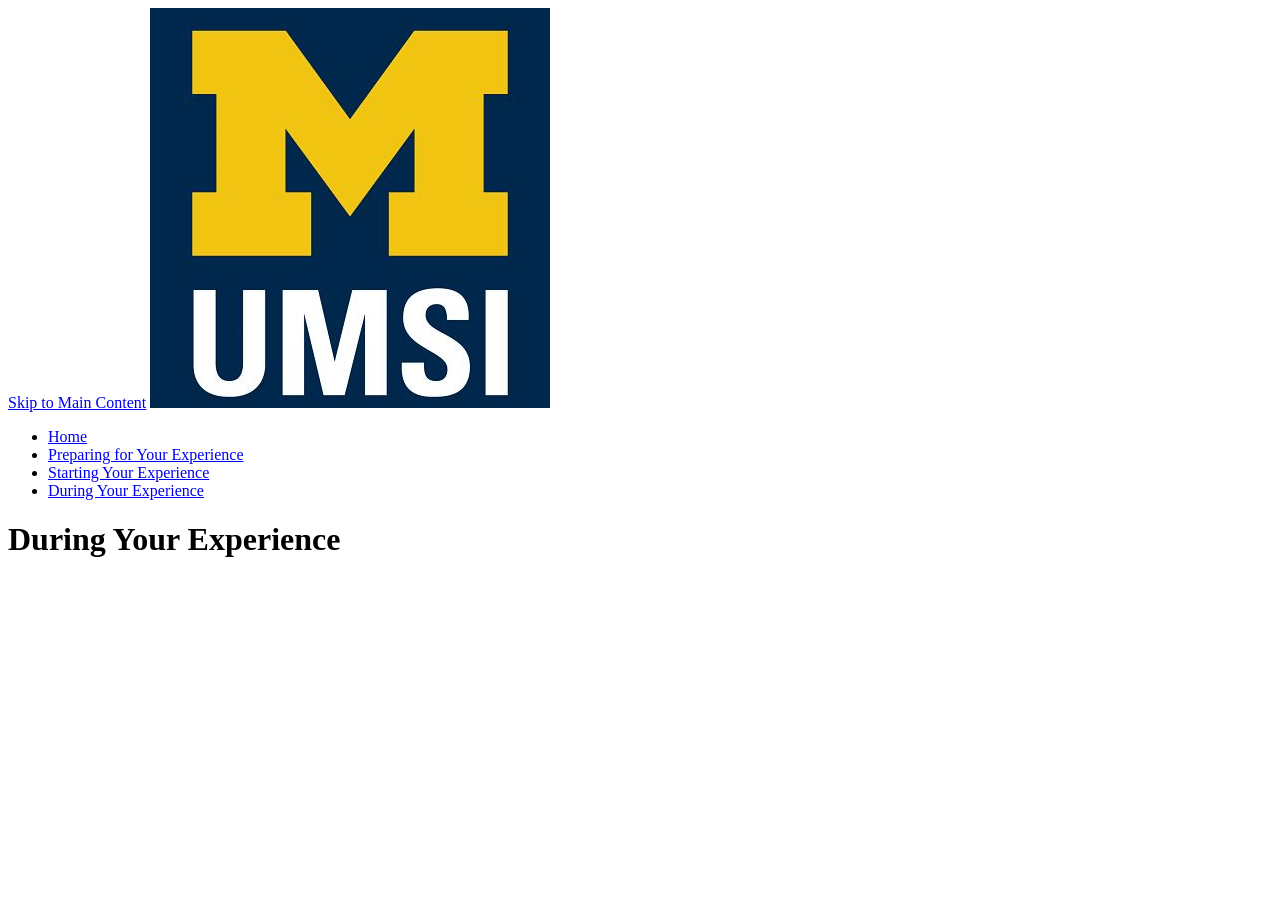
==== during.html @ 2f102a7e "added starting and during pages" ====
<!DOCTYPE html>
<html lang="en">
<head>
    <meta charset="UTF-8">
    <meta name="viewport" content="width=device-width, initial-scale=1.0">
    <title>During Your Experience</title>
</head>
<body>

    <header>

  <a href = "#main">Skip to Main Content</a>
        <img src="images/UMSI_signature_vertical_informal_solidblue.jpg" alt="UMSI Logo">
        <nav>
            <ul>
                <li><a href = "index.html">Home</a></li>
                <li><a href = "prep.html">Preparing for Your Experience</a></li>
                <li><a href = "starting.html">Starting Your Experience</a></li>
                <li><a href = "during.html">During Your Experience</a></li>
            </ul>
        </nav>
    <h1>During Your Experience</h1>
  </header>
<main id="main">
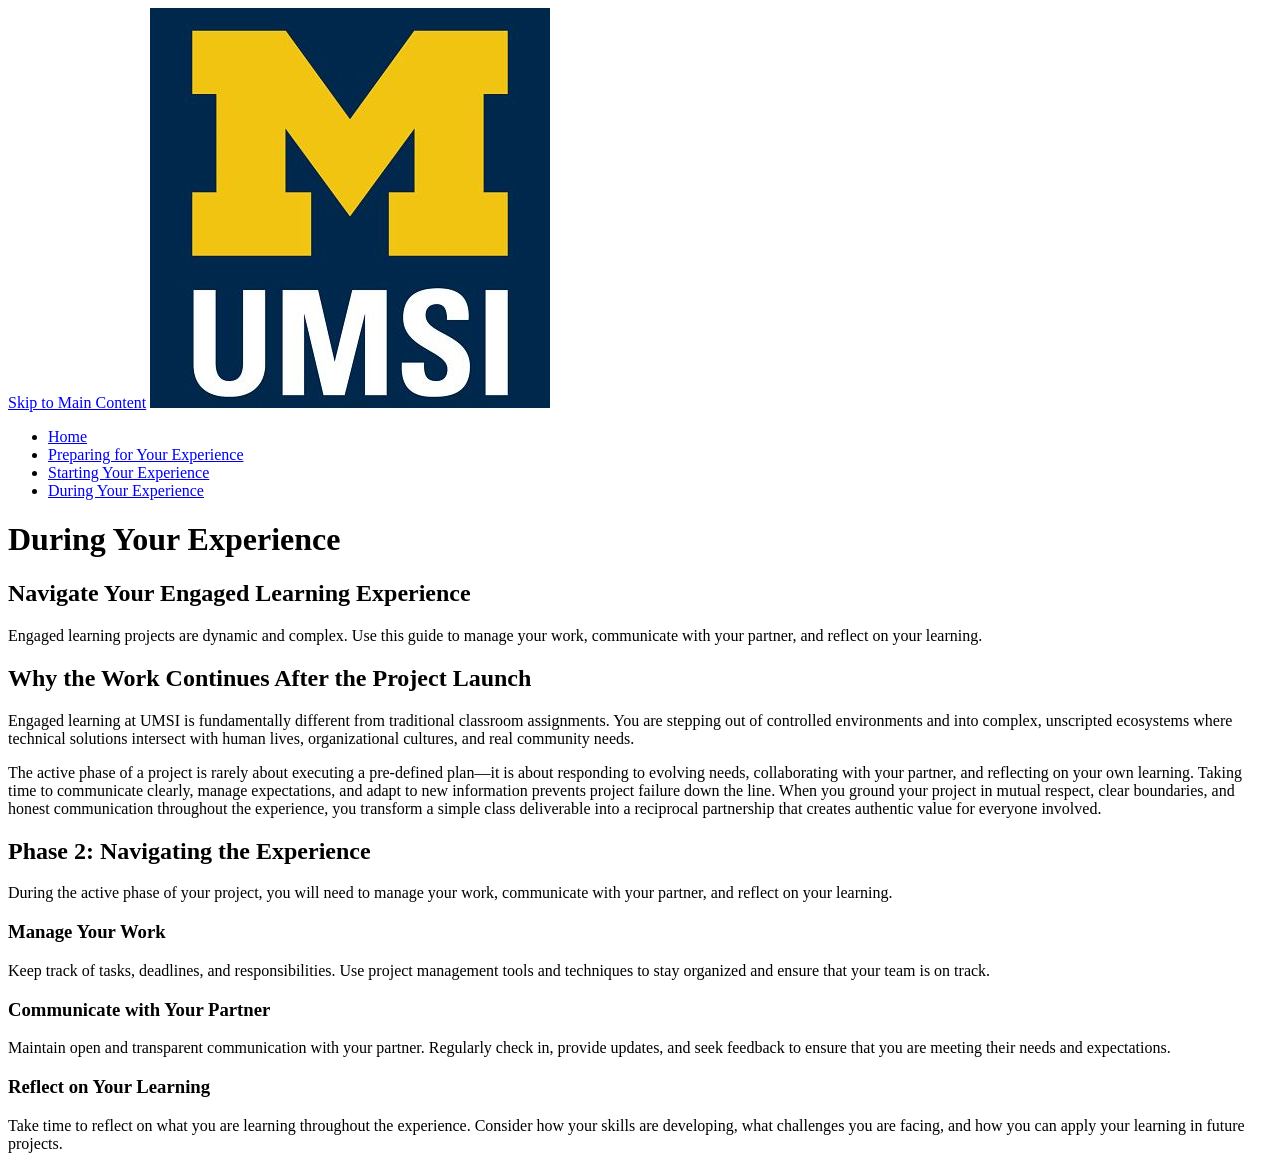
==== commit 21e02bfc: "content" ====
--- a/during.html
+++ b/during.html
@@ -21,4 +21,34 @@
         </nav>
     <h1>During Your Experience</h1>
   </header>
-<main id="main">+<main id="main">
+
+<section>
+  <h2>Navigate Your Engaged Learning Experience</h2>
+  <p>Engaged learning projects are dynamic and complex. Use this guide to manage your work, communicate with your partner, and reflect on your learning.</p>
+</section>
+
+<section>
+  <h2>Why the Work Continues After the Project Launch</h2>
+  <p>Engaged learning at UMSI is fundamentally different from traditional classroom assignments. You are stepping out of controlled environments and into complex, unscripted ecosystems where technical solutions intersect with human lives, organizational cultures, and real community needs.</p>
+  <p>The active phase of a project is rarely about executing a pre-defined plan—it is about responding to evolving needs, collaborating with your partner, and reflecting on your own learning. Taking time to communicate clearly, manage expectations, and adapt to new information prevents project failure down the line. When you ground your project in mutual respect, clear boundaries, and honest communication throughout the experience, you transform a simple class deliverable into a reciprocal partnership that creates authentic value for everyone involved.</p>
+</section>
+
+<section>
+    <h2>Phase 2: Navigating the Experience</h2>
+    <p>During the active phase of your project, you will need to manage your work, communicate with your partner, and reflect on your learning.</p>
+    <article>
+        <h3>Manage Your Work</h3>
+        <p>Keep track of tasks, deadlines, and responsibilities. Use project management tools and techniques to stay organized and ensure that your team is on track.</p>
+    </article>
+    
+    <article>
+        <h3>Communicate with Your Partner</h3>
+        <p>Maintain open and transparent communication with your partner. Regularly check in, provide updates, and seek feedback to ensure that you are meeting their needs and expectations.</p>
+    </article>
+    
+    <article>
+        <h3>Reflect on Your Learning</h3>
+        <p>Take time to reflect on what you are learning throughout the experience. Consider how your skills are developing, what challenges you are facing, and how you can apply your learning in future projects.</p>
+    </article>
+</section>
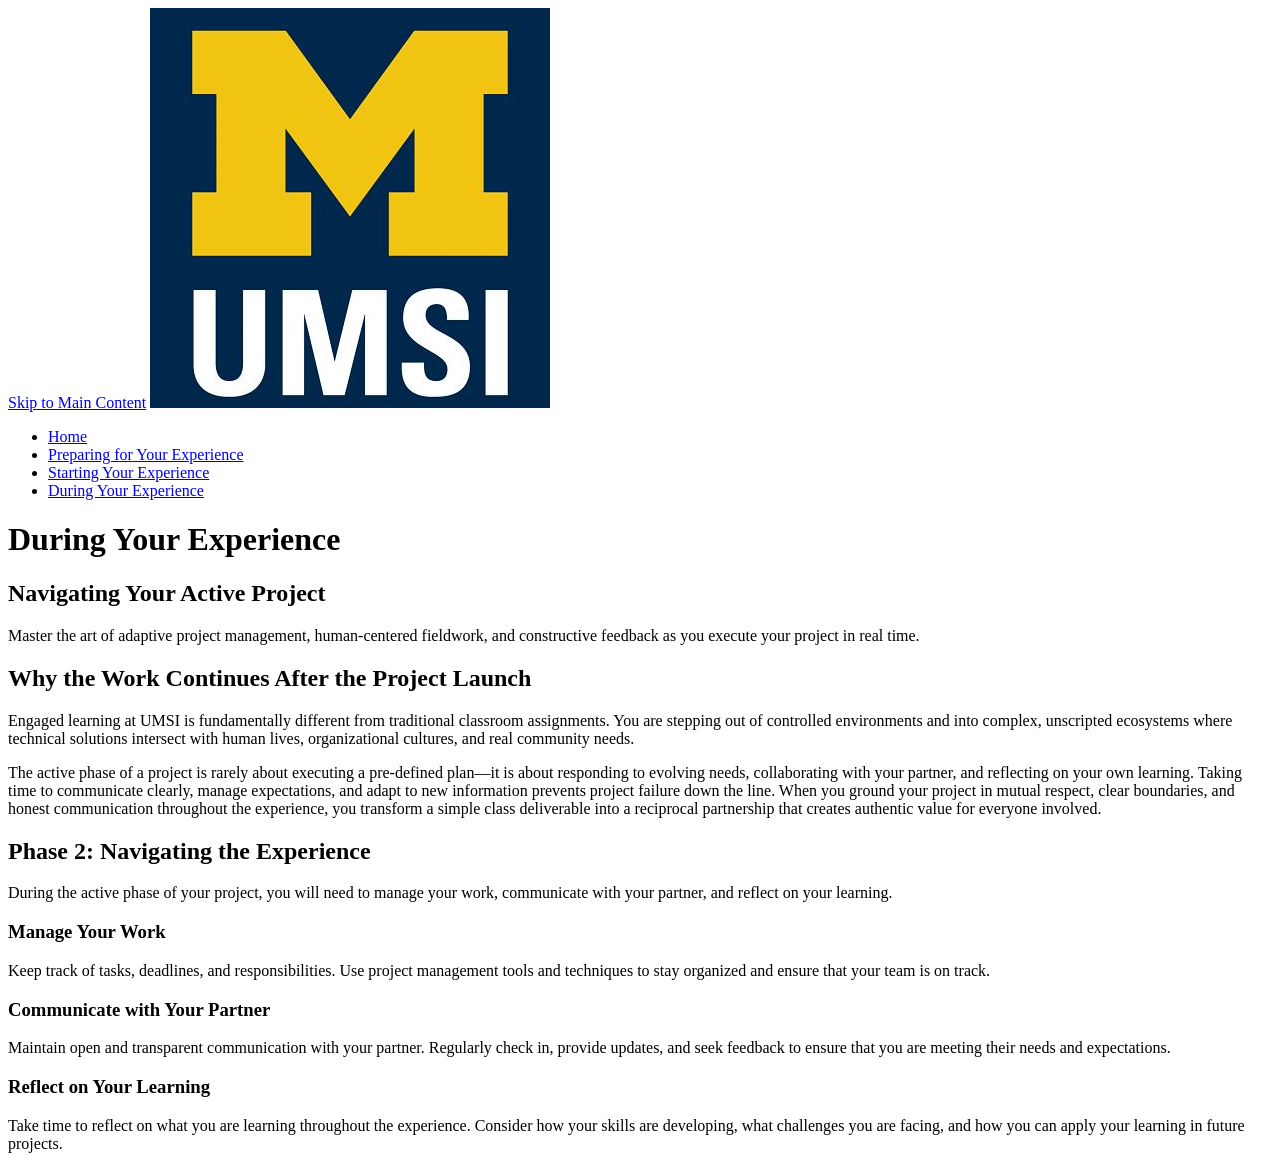
==== commit ef1424e2: "updating content to match doc" ====
--- a/during.html
+++ b/during.html
@@ -24,9 +24,8 @@
 <main id="main">
 
 <section>
-  <h2>Navigate Your Engaged Learning Experience</h2>
-  <p>Engaged learning projects are dynamic and complex. Use this guide to manage your work, communicate with your partner, and reflect on your learning.</p>
-</section>
+  <h2>Navigating Your Active Project</h2>
+Master the art of adaptive project management, human-centered fieldwork, and constructive feedback as you execute your project in real time.</section>
 
 <section>
   <h2>Why the Work Continues After the Project Launch</h2>
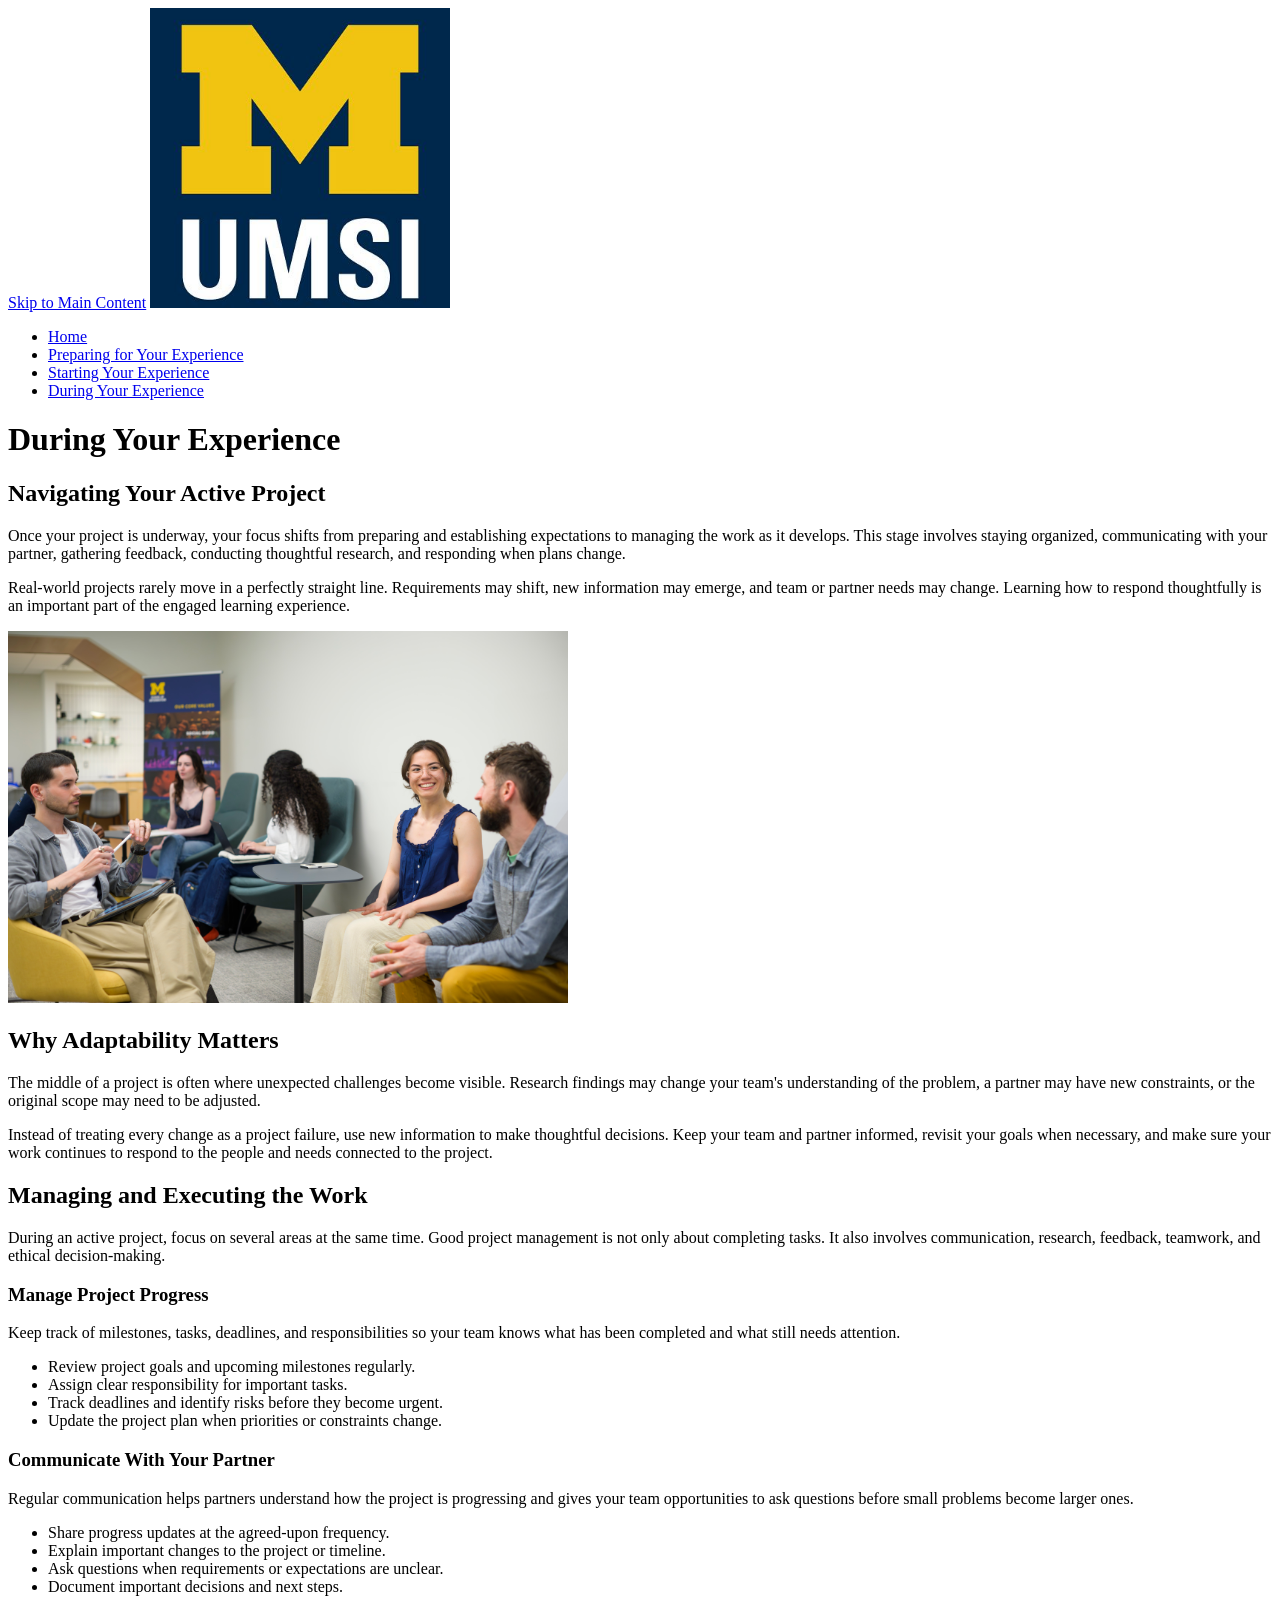
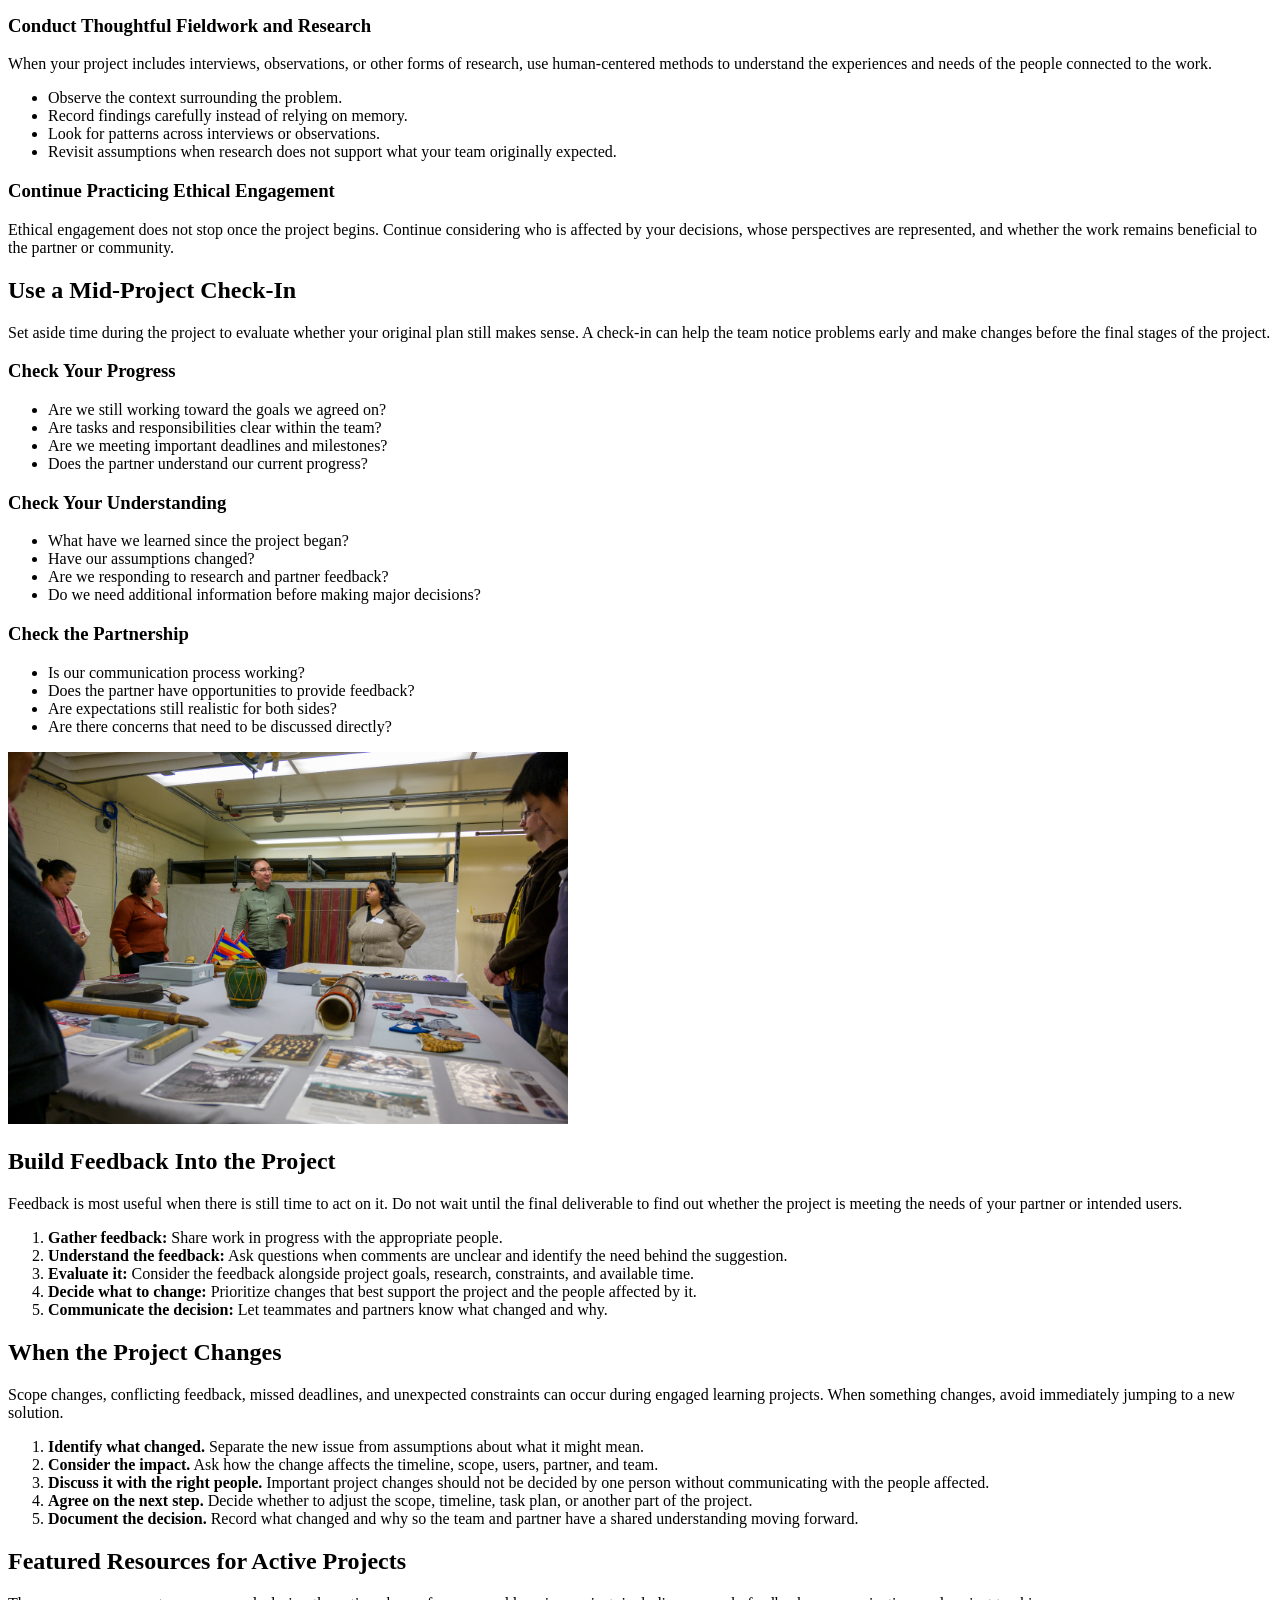
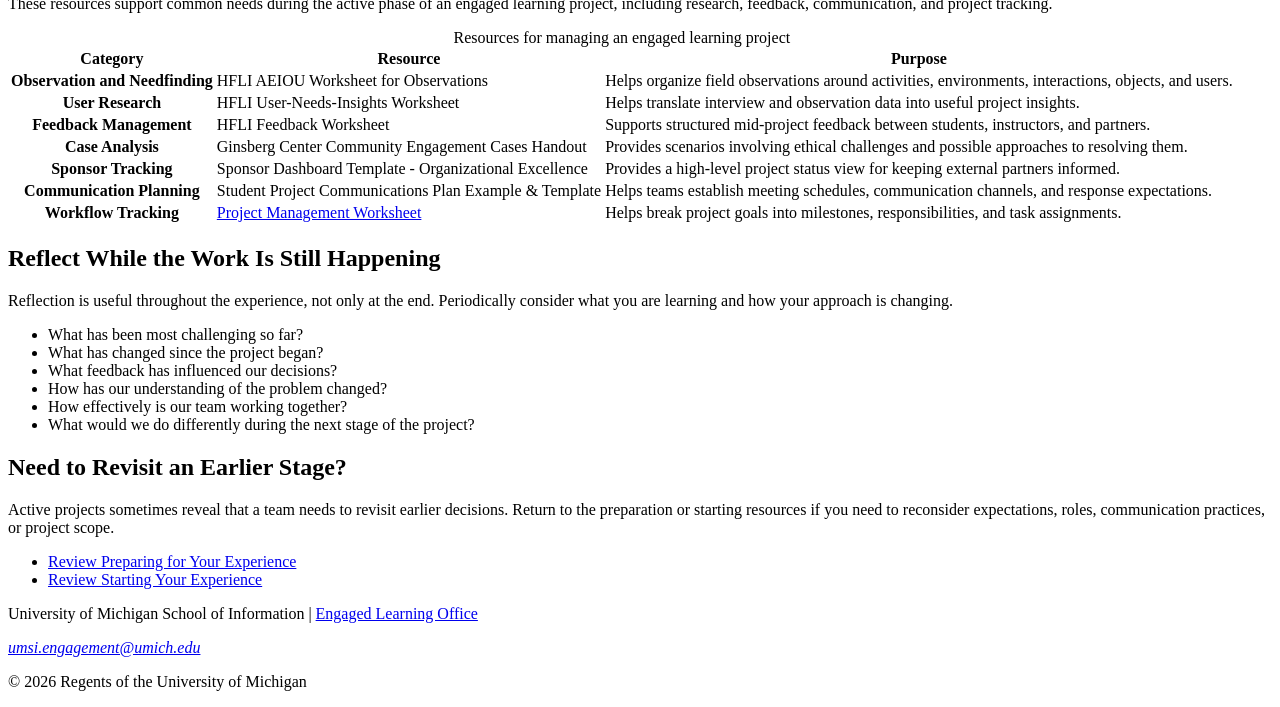
==== commit 3934c9e2: "updated all 4 pages" ====
--- a/during.html
+++ b/during.html
@@ -1,53 +1,479 @@
 <!DOCTYPE html>
 <html lang="en">
+
 <head>
     <meta charset="UTF-8">
     <meta name="viewport" content="width=device-width, initial-scale=1.0">
-    <title>During Your Experience</title>
+    <title>During Your Experience | UMSI</title>
 </head>
+
 <body>
 
     <header>
-
-  <a href = "#main">Skip to Main Content</a>
-        <img src="images/UMSI_signature_vertical_informal_solidblue.jpg" alt="UMSI Logo">
-        <nav>
-            <ul>
-                <li><a href = "index.html">Home</a></li>
-                <li><a href = "prep.html">Preparing for Your Experience</a></li>
-                <li><a href = "starting.html">Starting Your Experience</a></li>
-                <li><a href = "during.html">During Your Experience</a></li>
+        <a href="#main">Skip to Main Content</a>
+
+        <img
+            src="images/UMSI_signature_vertical_informal_solidblue.jpg"
+            width="300"
+            alt="University of Michigan School of Information">
+
+        <nav aria-label="Main navigation">
+            <ul>
+                <li>
+                    <a href="index.html">Home</a>
+                </li>
+                <li>
+                    <a href="prep.html">Preparing for Your Experience</a>
+                </li>
+                <li>
+                    <a href="starting.html">Starting Your Experience</a>
+                </li>
+                <li>
+                    <a href="during.html" aria-current="page">During Your Experience</a>
+                </li>
             </ul>
         </nav>
-    <h1>During Your Experience</h1>
-  </header>
-<main id="main">
-
-<section>
-  <h2>Navigating Your Active Project</h2>
-Master the art of adaptive project management, human-centered fieldwork, and constructive feedback as you execute your project in real time.</section>
-
-<section>
-  <h2>Why the Work Continues After the Project Launch</h2>
-  <p>Engaged learning at UMSI is fundamentally different from traditional classroom assignments. You are stepping out of controlled environments and into complex, unscripted ecosystems where technical solutions intersect with human lives, organizational cultures, and real community needs.</p>
-  <p>The active phase of a project is rarely about executing a pre-defined plan—it is about responding to evolving needs, collaborating with your partner, and reflecting on your own learning. Taking time to communicate clearly, manage expectations, and adapt to new information prevents project failure down the line. When you ground your project in mutual respect, clear boundaries, and honest communication throughout the experience, you transform a simple class deliverable into a reciprocal partnership that creates authentic value for everyone involved.</p>
-</section>
-
-<section>
-    <h2>Phase 2: Navigating the Experience</h2>
-    <p>During the active phase of your project, you will need to manage your work, communicate with your partner, and reflect on your learning.</p>
-    <article>
-        <h3>Manage Your Work</h3>
-        <p>Keep track of tasks, deadlines, and responsibilities. Use project management tools and techniques to stay organized and ensure that your team is on track.</p>
-    </article>
-    
-    <article>
-        <h3>Communicate with Your Partner</h3>
-        <p>Maintain open and transparent communication with your partner. Regularly check in, provide updates, and seek feedback to ensure that you are meeting their needs and expectations.</p>
-    </article>
-    
-    <article>
-        <h3>Reflect on Your Learning</h3>
-        <p>Take time to reflect on what you are learning throughout the experience. Consider how your skills are developing, what challenges you are facing, and how you can apply your learning in future projects.</p>
-    </article>
-</section>+
+        <h1>During Your Experience</h1>
+    </header>
+
+
+    <main id="main">
+
+        <!-- INTRODUCTION -->
+        <section>
+            <h2>Navigating Your Active Project</h2>
+
+            <p>
+                Once your project is underway, your focus shifts from
+                preparing and establishing expectations to managing the work
+                as it develops. This stage involves staying organized,
+                communicating with your partner, gathering feedback,
+                conducting thoughtful research, and responding when plans
+                change.
+            </p>
+
+            <p>
+                Real-world projects rarely move in a perfectly straight line.
+                Requirements may shift, new information may emerge, and team
+                or partner needs may change. Learning how to respond
+                thoughtfully is an important part of the engaged learning
+                experience.
+            </p>
+
+            <img
+               src="images/UMSI_ViewbookMSI2026_24.jpg"
+               width="560"
+               alt="Master's students sit, talk, and work on computers in common areas of the Leinweber Building.">
+        </section>
+
+
+        <!-- WHY THIS STAGE MATTERS -->
+        <section>
+            <h2>Why Adaptability Matters</h2>
+
+            <p>
+                The middle of a project is often where unexpected challenges
+                become visible. Research findings may change your team's
+                understanding of the problem, a partner may have new
+                constraints, or the original scope may need to be adjusted.
+            </p>
+
+            <p>
+                Instead of treating every change as a project failure, use
+                new information to make thoughtful decisions. Keep your team
+                and partner informed, revisit your goals when necessary, and
+                make sure your work continues to respond to the people and
+                needs connected to the project.
+            </p>
+        </section>
+
+
+        <!-- MAIN PRIORITIES -->
+        <section>
+            <h2>Managing and Executing the Work</h2>
+
+            <p>
+                During an active project, focus on several areas at the same
+                time. Good project management is not only about completing
+                tasks. It also involves communication, research, feedback,
+                teamwork, and ethical decision-making.
+            </p>
+
+            <article>
+                <h3>Manage Project Progress</h3>
+
+                <p>
+                    Keep track of milestones, tasks, deadlines, and
+                    responsibilities so your team knows what has been
+                    completed and what still needs attention.
+                </p>
+
+                <ul>
+                    <li>Review project goals and upcoming milestones regularly.</li>
+                    <li>Assign clear responsibility for important tasks.</li>
+                    <li>Track deadlines and identify risks before they become urgent.</li>
+                    <li>Update the project plan when priorities or constraints change.</li>
+                </ul>
+            </article>
+
+
+            <article>
+                <h3>Communicate With Your Partner</h3>
+
+                <p>
+                    Regular communication helps partners understand how the
+                    project is progressing and gives your team opportunities
+                    to ask questions before small problems become larger ones.
+                </p>
+
+                <ul>
+                    <li>Share progress updates at the agreed-upon frequency.</li>
+                    <li>Explain important changes to the project or timeline.</li>
+                    <li>Ask questions when requirements or expectations are unclear.</li>
+                    <li>Document important decisions and next steps.</li>
+                </ul>
+            </article>
+
+
+            <article>
+                <h3>Conduct Thoughtful Fieldwork and Research</h3>
+
+                <p>
+                    When your project includes interviews, observations, or
+                    other forms of research, use human-centered methods to
+                    understand the experiences and needs of the people
+                    connected to the work.
+                </p>
+
+                <ul>
+                    <li>Observe the context surrounding the problem.</li>
+                    <li>Record findings carefully instead of relying on memory.</li>
+                    <li>Look for patterns across interviews or observations.</li>
+                    <li>
+                        Revisit assumptions when research does not support
+                        what your team originally expected.
+                    </li>
+                </ul>
+            </article>
+
+
+            <article>
+                <h3>Continue Practicing Ethical Engagement</h3>
+
+                <p>
+                    Ethical engagement does not stop once the project begins.
+                    Continue considering who is affected by your decisions,
+                    whose perspectives are represented, and whether the work
+                    remains beneficial to the partner or community.
+                </p>
+            </article>
+        </section>
+
+
+        <!-- MID-PROJECT CHECK-IN -->
+        <section>
+            <h2>Use a Mid-Project Check-In</h2>
+
+            <p>
+                Set aside time during the project to evaluate whether your
+                original plan still makes sense. A check-in can help the team
+                notice problems early and make changes before the final stages
+                of the project.
+            </p>
+
+            <h3>Check Your Progress</h3>
+
+            <ul>
+                <li>Are we still working toward the goals we agreed on?</li>
+                <li>Are tasks and responsibilities clear within the team?</li>
+                <li>Are we meeting important deadlines and milestones?</li>
+                <li>Does the partner understand our current progress?</li>
+            </ul>
+
+
+            <h3>Check Your Understanding</h3>
+
+            <ul>
+                <li>What have we learned since the project began?</li>
+                <li>Have our assumptions changed?</li>
+                <li>Are we responding to research and partner feedback?</li>
+                <li>
+                    Do we need additional information before making major
+                    decisions?
+                </li>
+            </ul>
+
+
+            <h3>Check the Partnership</h3>
+
+            <ul>
+                <li>Is our communication process working?</li>
+                <li>Does the partner have opportunities to provide feedback?</li>
+                <li>Are expectations still realistic for both sides?</li>
+                <li>Are there concerns that need to be discussed directly?</li>
+            </ul>
+
+            <img
+                src="images/UMSI_ASB2026CIRCAPintig_37.jpg"
+                width="560"
+                alt="Students participate in Alternative Spring Break in Chicago.">
+        </section>
+
+
+        <!-- FEEDBACK -->
+        <section>
+            <h2>Build Feedback Into the Project</h2>
+
+            <p>
+                Feedback is most useful when there is still time to act on it.
+                Do not wait until the final deliverable to find out whether
+                the project is meeting the needs of your partner or intended
+                users.
+            </p>
+
+            <ol>
+                <li>
+                    <strong>Gather feedback:</strong>
+                    Share work in progress with the appropriate people.
+                </li>
+
+                <li>
+                    <strong>Understand the feedback:</strong>
+                    Ask questions when comments are unclear and identify the
+                    need behind the suggestion.
+                </li>
+
+                <li>
+                    <strong>Evaluate it:</strong>
+                    Consider the feedback alongside project goals, research,
+                    constraints, and available time.
+                </li>
+
+                <li>
+                    <strong>Decide what to change:</strong>
+                    Prioritize changes that best support the project and the
+                    people affected by it.
+                </li>
+
+                <li>
+                    <strong>Communicate the decision:</strong>
+                    Let teammates and partners know what changed and why.
+                </li>
+            </ol>
+        </section>
+
+
+        <!-- CHALLENGES -->
+        <section>
+            <h2>When the Project Changes</h2>
+
+            <p>
+                Scope changes, conflicting feedback, missed deadlines, and
+                unexpected constraints can occur during engaged learning
+                projects. When something changes, avoid immediately jumping
+                to a new solution.
+            </p>
+
+            <ol>
+                <li>
+                    <strong>Identify what changed.</strong>
+                    Separate the new issue from assumptions about what it
+                    might mean.
+                </li>
+
+                <li>
+                    <strong>Consider the impact.</strong>
+                    Ask how the change affects the timeline, scope, users,
+                    partner, and team.
+                </li>
+
+                <li>
+                    <strong>Discuss it with the right people.</strong>
+                    Important project changes should not be decided by one
+                    person without communicating with the people affected.
+                </li>
+
+                <li>
+                    <strong>Agree on the next step.</strong>
+                    Decide whether to adjust the scope, timeline, task plan,
+                    or another part of the project.
+                </li>
+
+                <li>
+                    <strong>Document the decision.</strong>
+                    Record what changed and why so the team and partner have
+                    a shared understanding moving forward.
+                </li>
+            </ol>
+        </section>
+
+
+        <!-- RESOURCES -->
+        <section>
+            <h2>Featured Resources for Active Projects</h2>
+
+            <p>
+                These resources support common needs during the active phase
+                of an engaged learning project, including research, feedback,
+                communication, and project tracking.
+            </p>
+
+            <table>
+                <caption>
+                    Resources for managing an engaged learning project
+                </caption>
+
+                <thead>
+                    <tr>
+                        <th scope="col">Category</th>
+                        <th scope="col">Resource</th>
+                        <th scope="col">Purpose</th>
+                    </tr>
+                </thead>
+
+                <tbody>
+                    <tr>
+                        <th scope="row">Observation and Needfinding</th>
+                        <td>HFLI AEIOU Worksheet for Observations</td>
+                        <td>
+                            Helps organize field observations around
+                            activities, environments, interactions, objects,
+                            and users.
+                        </td>
+                    </tr>
+
+                    <tr>
+                        <th scope="row">User Research</th>
+                        <td>HFLI User-Needs-Insights Worksheet</td>
+                        <td>
+                            Helps translate interview and observation data
+                            into useful project insights.
+                        </td>
+                    </tr>
+
+                    <tr>
+                        <th scope="row">Feedback Management</th>
+                        <td>HFLI Feedback Worksheet</td>
+                        <td>
+                            Supports structured mid-project feedback between
+                            students, instructors, and partners.
+                        </td>
+                    </tr>
+
+                    <tr>
+                        <th scope="row">Case Analysis</th>
+                        <td>Ginsberg Center Community Engagement Cases Handout</td>
+                        <td>
+                            Provides scenarios involving ethical challenges
+                            and possible approaches to resolving them.
+                        </td>
+                    </tr>
+
+                    <tr>
+                        <th scope="row">Sponsor Tracking</th>
+                        <td>Sponsor Dashboard Template - Organizational Excellence</td>
+                        <td>
+                            Provides a high-level project status view for
+                            keeping external partners informed.
+                        </td>
+                    </tr>
+
+                    <tr>
+                        <th scope="row">Communication Planning</th>
+                        <td>Student Project Communications Plan Example &amp; Template</td>
+                        <td>
+                            Helps teams establish meeting schedules,
+                            communication channels, and response expectations.
+                        </td>
+                    </tr>
+
+                    <tr>
+                        <th scope="row">Workflow Tracking</th>
+                        <td>
+                            <a href="https://docs.google.com/document/d/1twc-7TYWmb_PNrOBiDI1NuJqJAuhluTICr22GRd_NLc/edit?usp=drive_link">
+                                Project Management Worksheet
+                            </a>
+                        </td>
+                        <td>
+                            Helps break project goals into milestones,
+                            responsibilities, and task assignments.
+                        </td>
+                    </tr>
+                </tbody>
+            </table>
+        </section>
+
+
+        <!-- REFLECTION -->
+        <section>
+            <h2>Reflect While the Work Is Still Happening</h2>
+
+            <p>
+                Reflection is useful throughout the experience, not only at
+                the end. Periodically consider what you are learning and how
+                your approach is changing.
+            </p>
+
+            <ul>
+                <li>What has been most challenging so far?</li>
+                <li>What has changed since the project began?</li>
+                <li>What feedback has influenced our decisions?</li>
+                <li>How has our understanding of the problem changed?</li>
+                <li>How effectively is our team working together?</li>
+                <li>
+                    What would we do differently during the next stage of
+                    the project?
+                </li>
+            </ul>
+        </section>
+
+
+        <!-- PREVIOUS STAGES -->
+        <section>
+            <h2>Need to Revisit an Earlier Stage?</h2>
+
+            <p>
+                Active projects sometimes reveal that a team needs to revisit
+                earlier decisions. Return to the preparation or starting
+                resources if you need to reconsider expectations, roles,
+                communication practices, or project scope.
+            </p>
+
+            <ul>
+                <li>
+                    <a href="prep.html">
+                        Review Preparing for Your Experience
+                    </a>
+                </li>
+
+                <li>
+                    <a href="starting.html">
+                        Review Starting Your Experience
+                    </a>
+                </li>
+            </ul>
+        </section>
+    </main>
+
+
+    <footer>
+        <p>
+            University of Michigan School of Information |
+            <a href="https://www.si.umich.edu/programs/engaged-learning/about-engaged-learning-office">
+                Engaged Learning Office
+            </a>
+        </p>
+
+        <address>
+            <a href="mailto:umsi.engagement@umich.edu">
+                umsi.engagement@umich.edu
+            </a>
+        </address>
+
+        <p>&copy; 2026 Regents of the University of Michigan</p>
+    </footer>
+
+</body>
+
+</html>
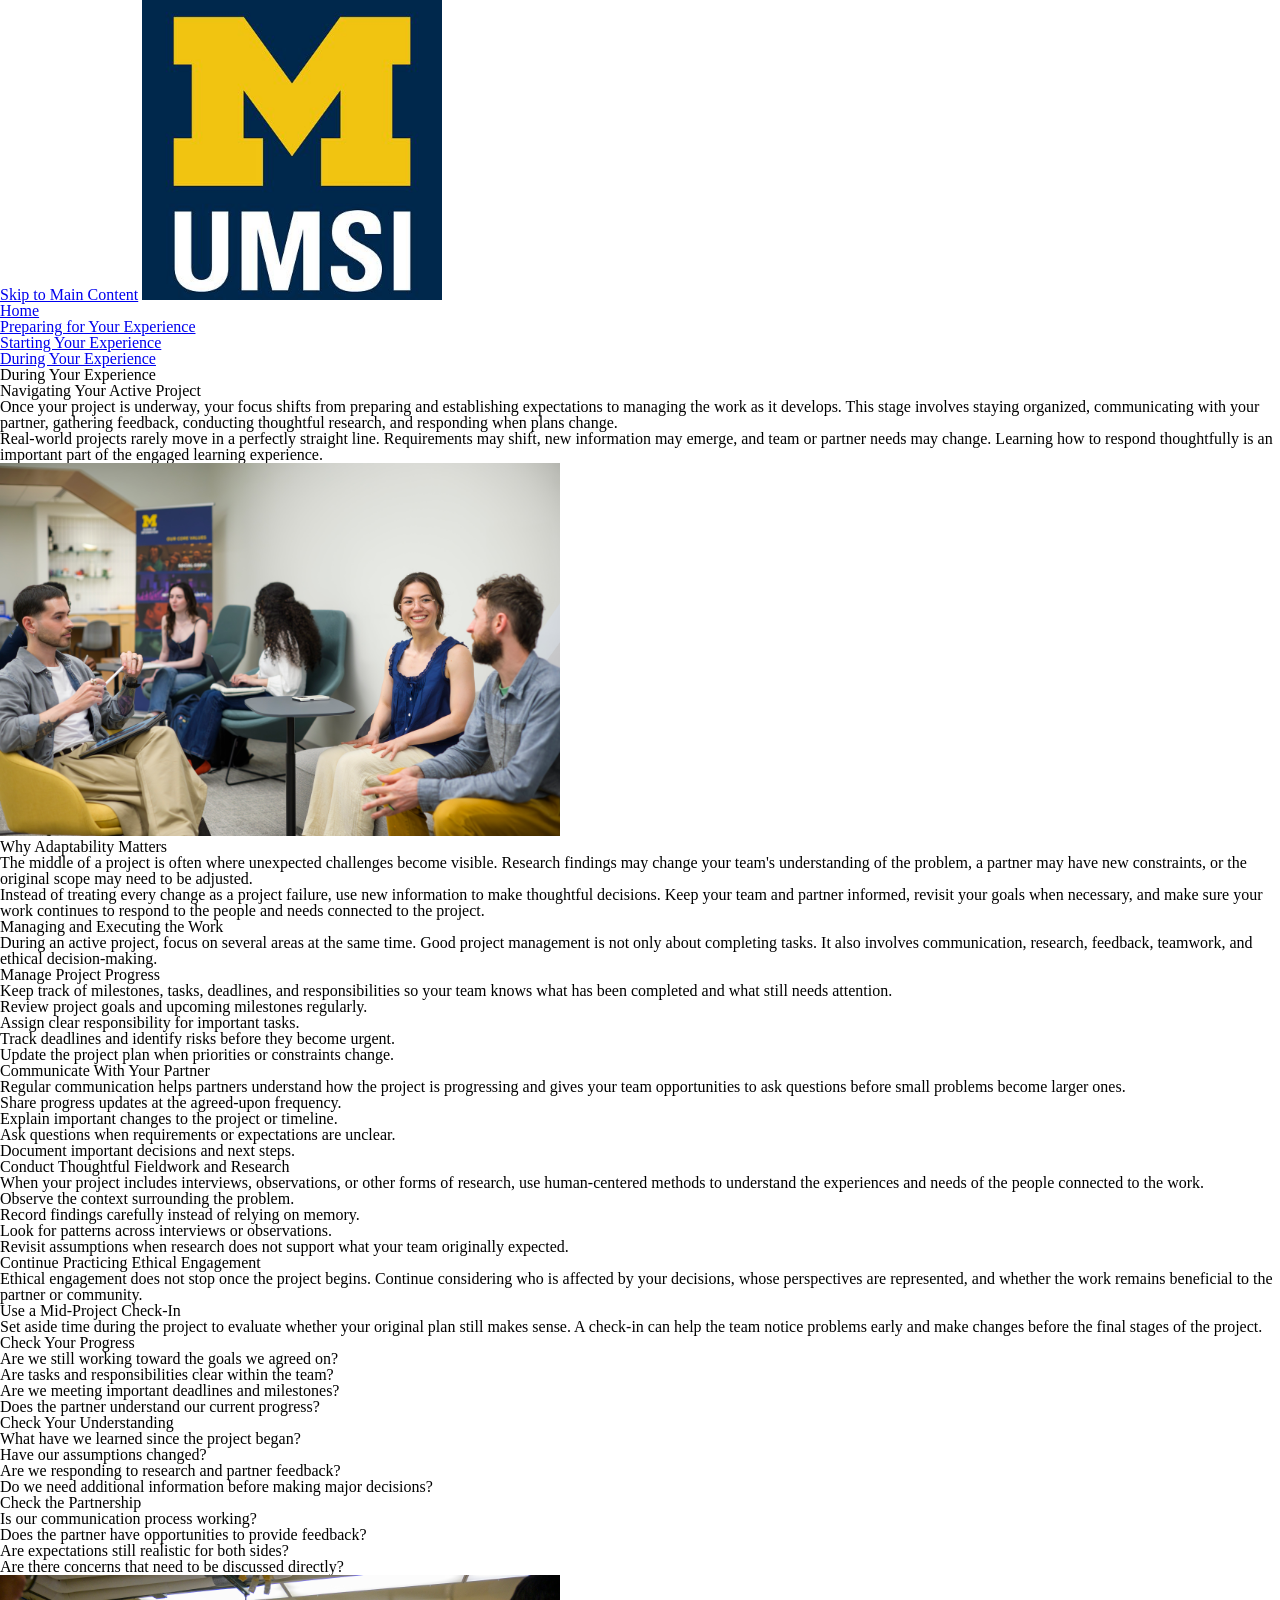
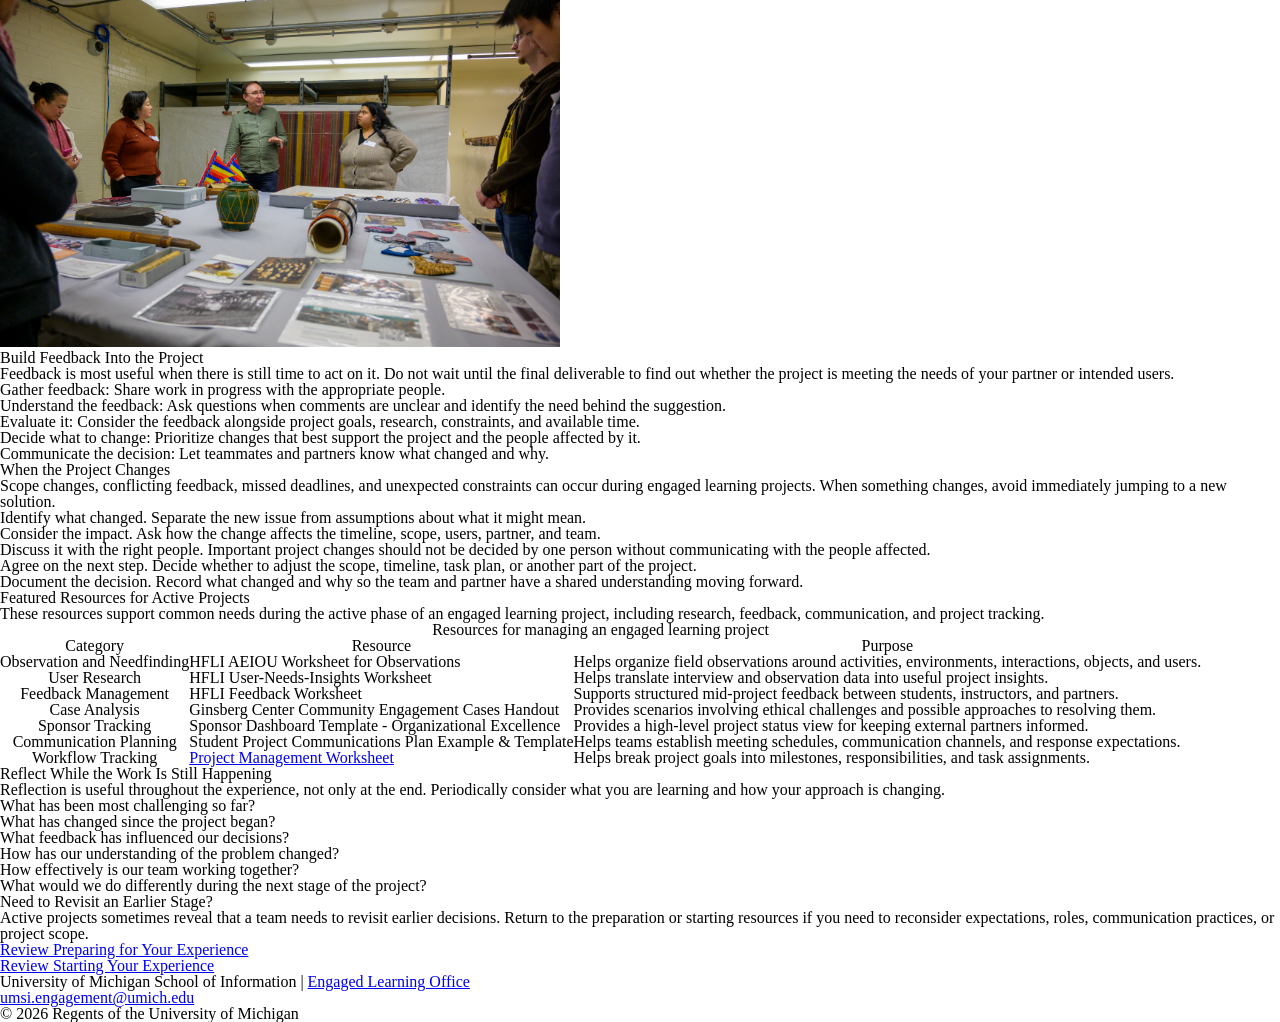
==== commit 0c6e799a: "fixing images & adding css" ====
--- a/during.html
+++ b/during.html
@@ -4,6 +4,8 @@
 <head>
     <meta charset="UTF-8">
     <meta name="viewport" content="width=device-width, initial-scale=1.0">
+    <link rel="stylesheet" href="css/html5reset.css">
+    <link rel="stylesheet" href="css/style.css">
     <title>During Your Experience | UMSI</title>
 </head>
 
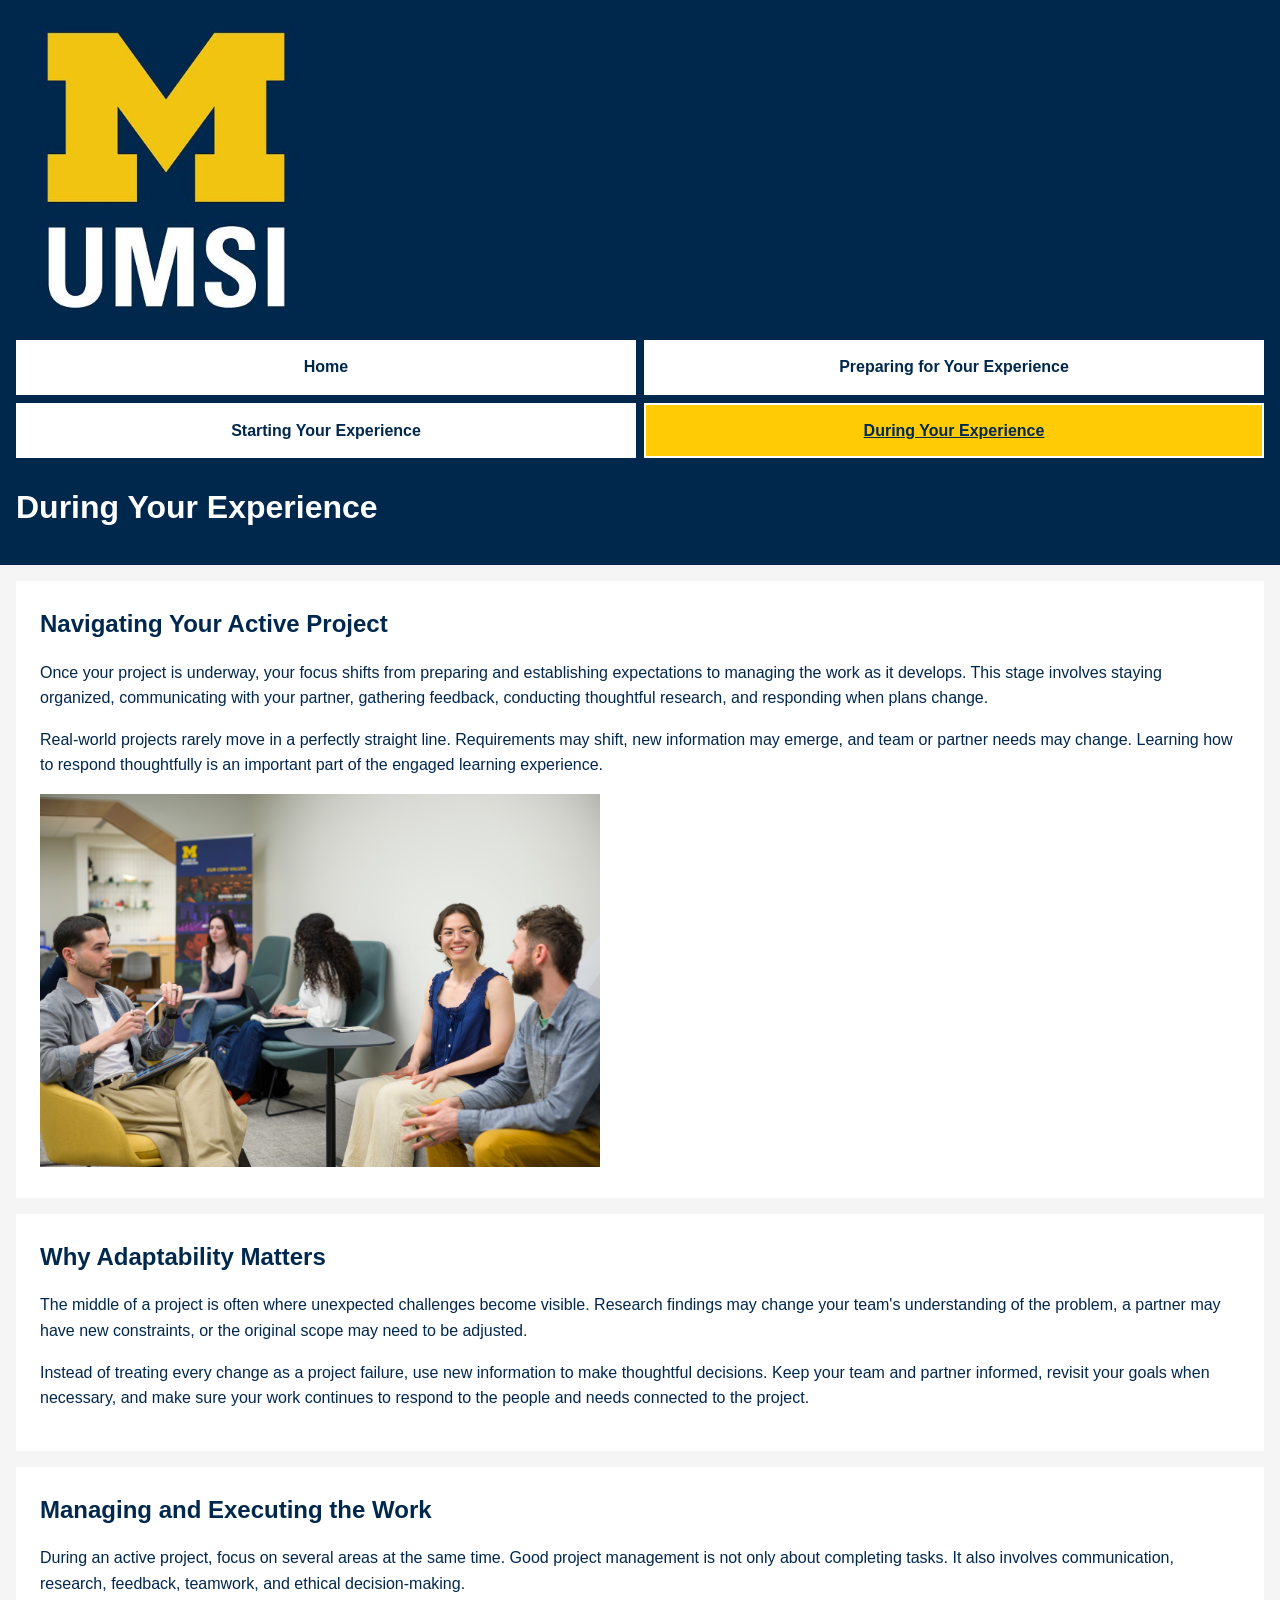
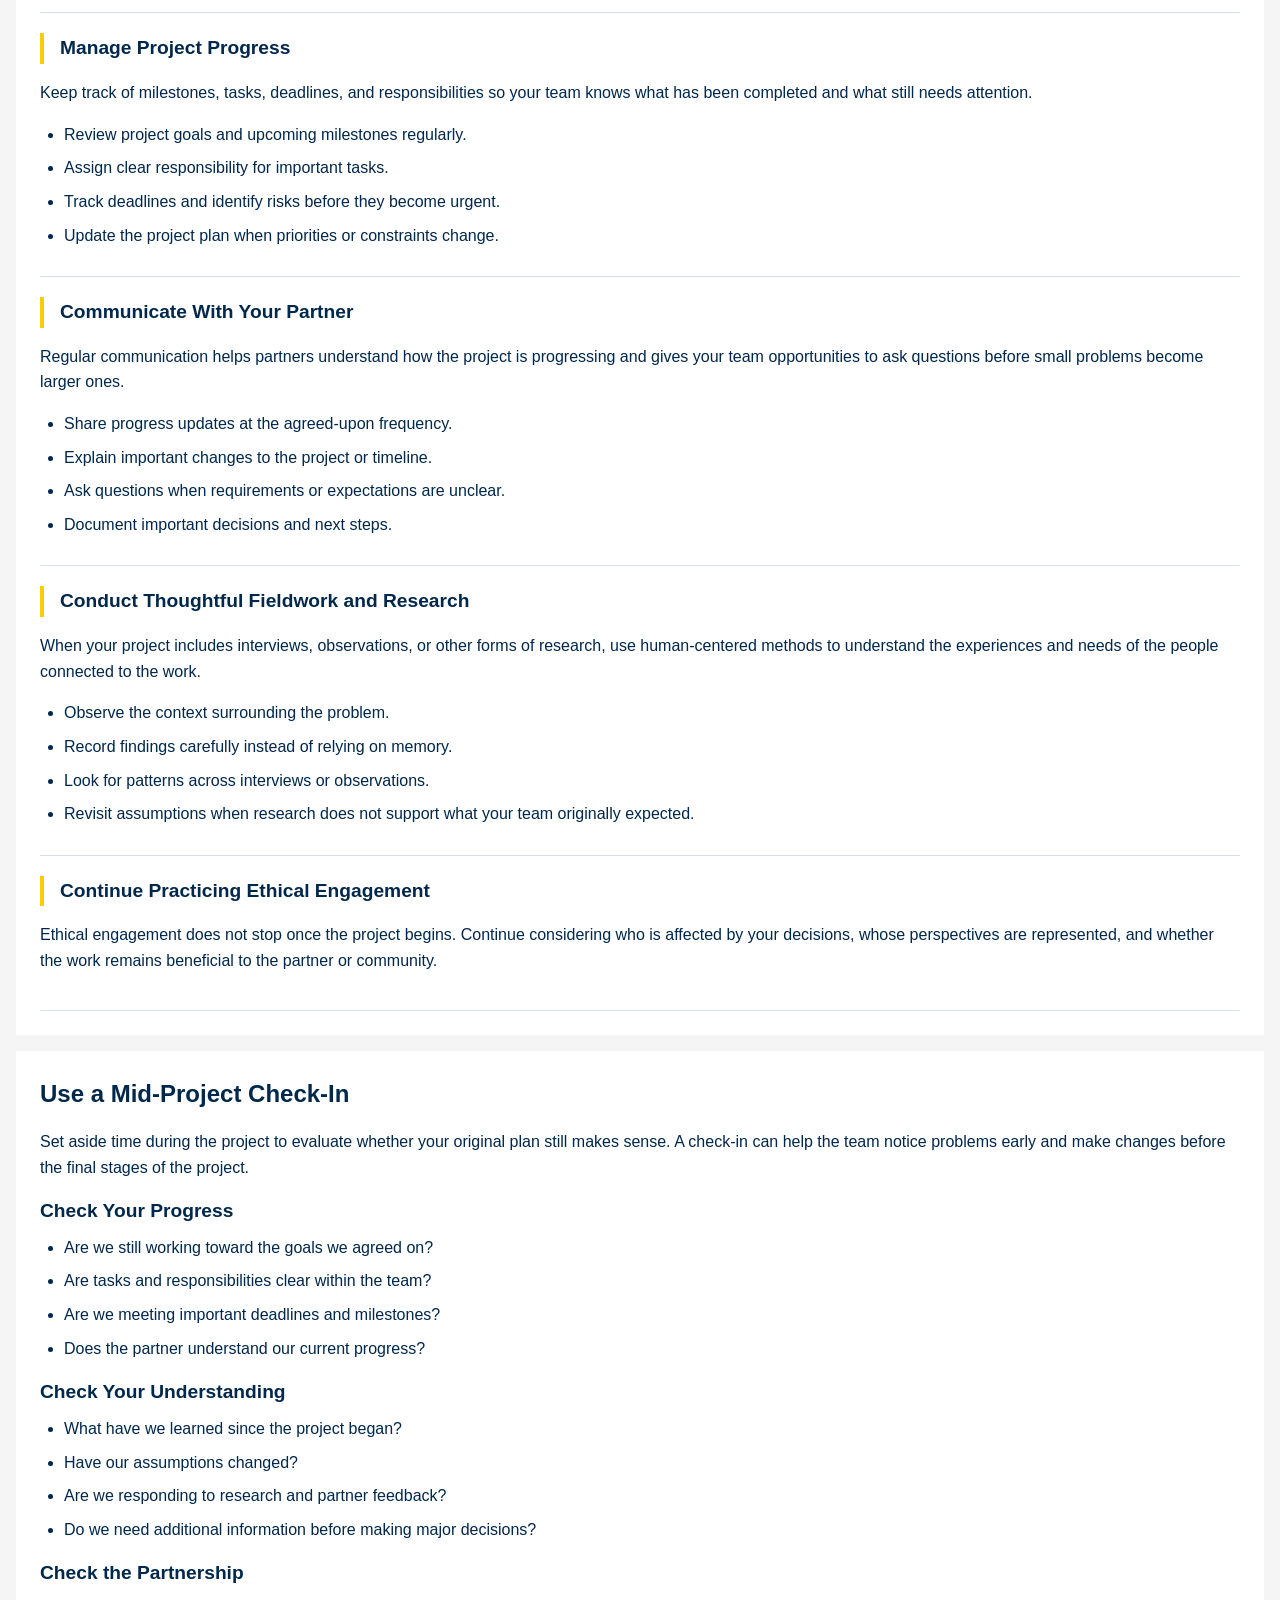
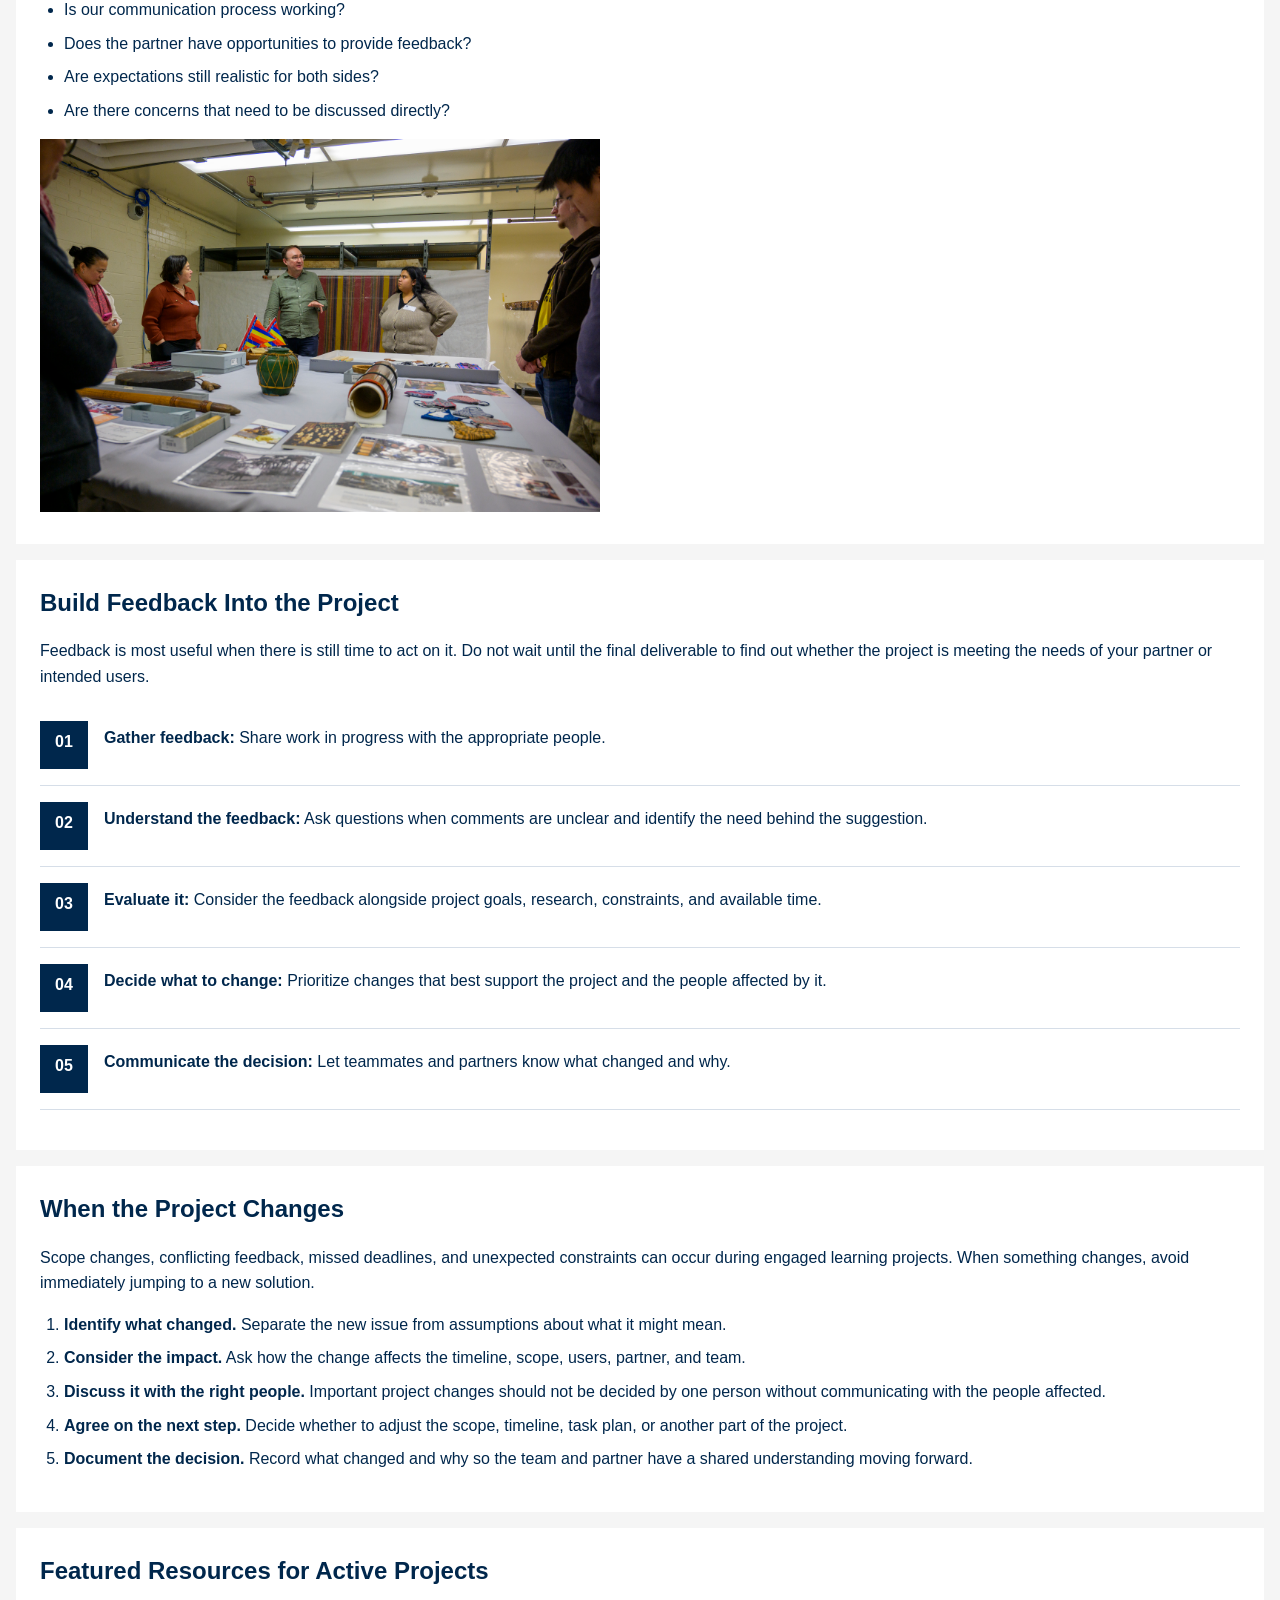
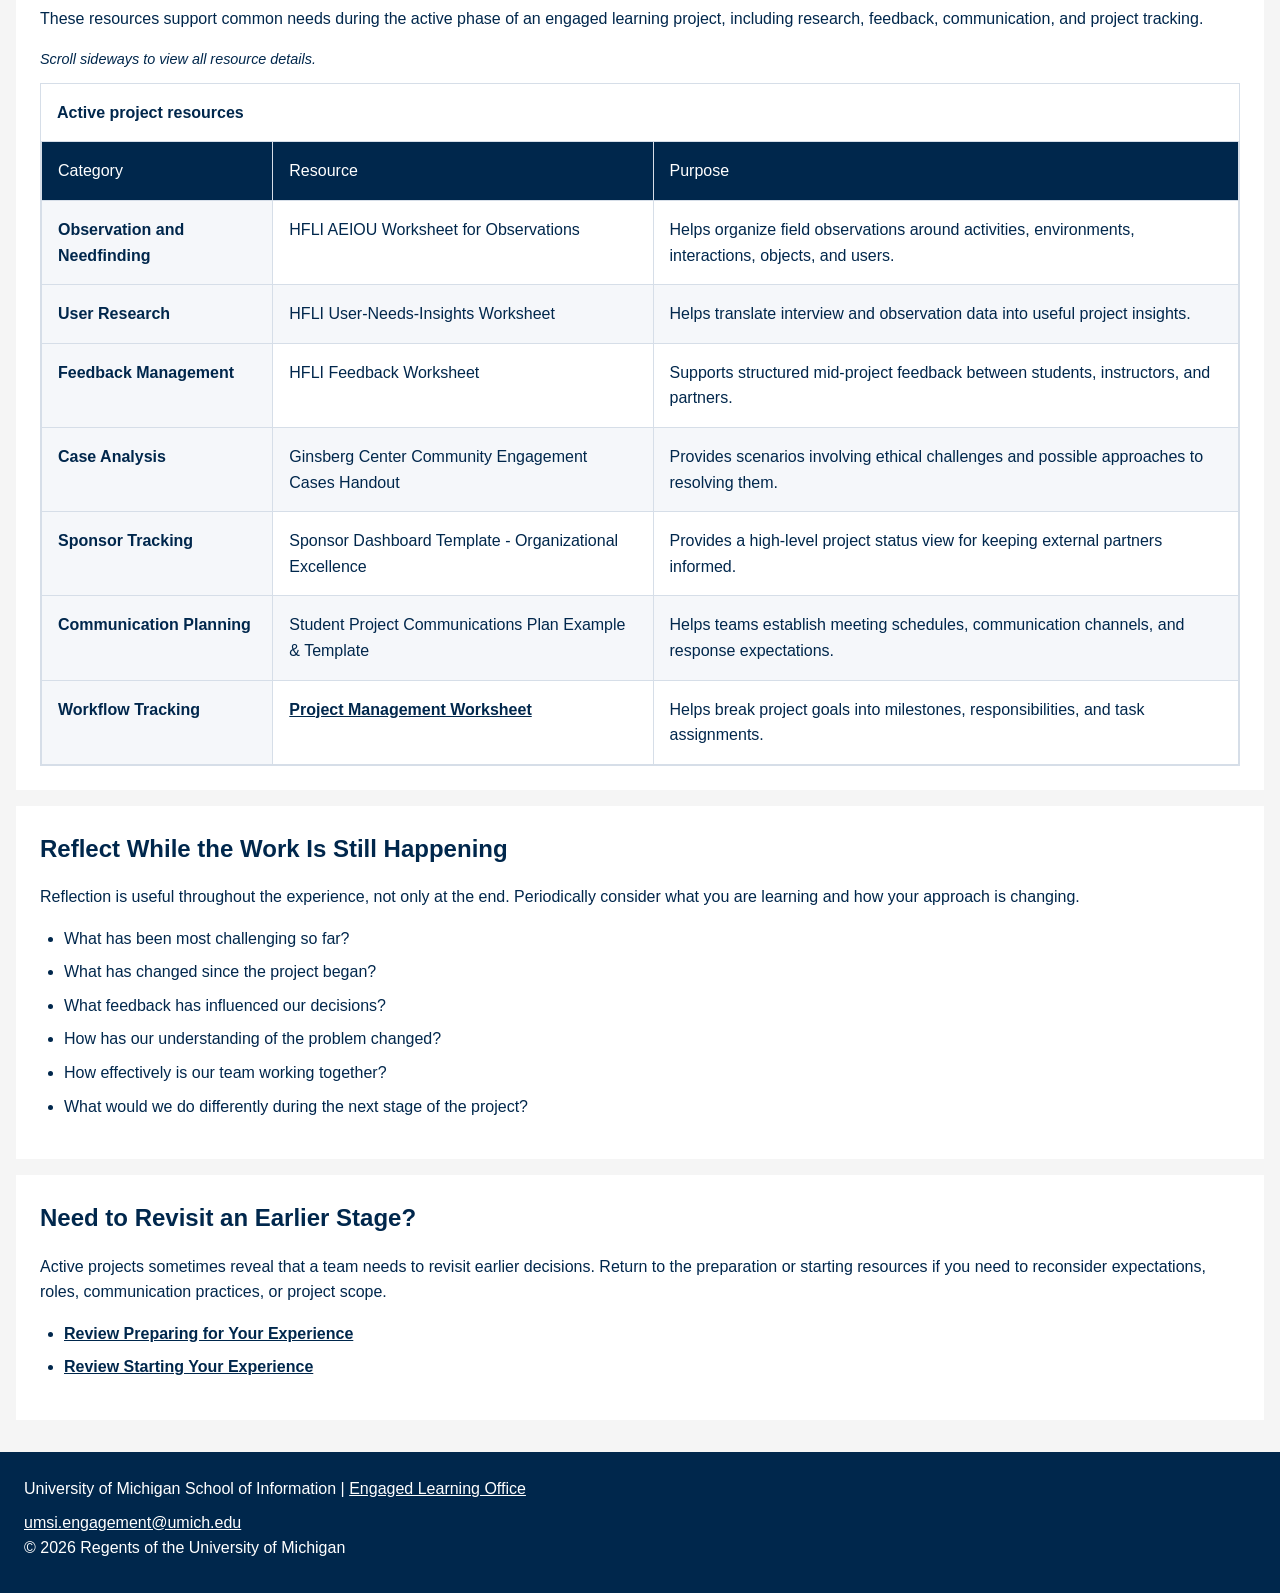
==== commit 9dd4ee9f: "styling all 4 pages" ====
--- a/during.html
+++ b/during.html
@@ -92,7 +92,7 @@
 
 
         <!-- MAIN PRIORITIES -->
-        <section>
+        <section class="project-work">
             <h2>Managing and Executing the Work</h2>
 
             <p>
@@ -224,7 +224,7 @@
 
 
         <!-- FEEDBACK -->
-        <section>
+        <section class="feedback">
             <h2>Build Feedback Into the Project</h2>
 
             <p>
@@ -236,31 +236,46 @@
 
             <ol>
                 <li>
-                    <strong>Gather feedback:</strong>
-                    Share work in progress with the appropriate people.
-                </li>
-
-                <li>
-                    <strong>Understand the feedback:</strong>
-                    Ask questions when comments are unclear and identify the
-                    need behind the suggestion.
-                </li>
-
-                <li>
-                    <strong>Evaluate it:</strong>
-                    Consider the feedback alongside project goals, research,
-                    constraints, and available time.
-                </li>
-
-                <li>
-                    <strong>Decide what to change:</strong>
-                    Prioritize changes that best support the project and the
-                    people affected by it.
-                </li>
-
-                <li>
-                    <strong>Communicate the decision:</strong>
-                    Let teammates and partners know what changed and why.
+                    <span class="feedback-number">01</span>
+                    <div>
+                        <strong>Gather feedback:</strong>
+                        Share work in progress with the appropriate people.
+                    </div>
+                </li>
+
+                <li>
+                    <span class="feedback-number">02</span>
+                    <div>
+                        <strong>Understand the feedback:</strong>
+                        Ask questions when comments are unclear and identify the
+                        need behind the suggestion.
+                    </div>
+                </li>
+
+                <li>
+                    <span class="feedback-number">03</span>
+                    <div>
+                        <strong>Evaluate it:</strong>
+                        Consider the feedback alongside project goals, research,
+                        constraints, and available time.
+                    </div>
+                </li>
+
+                <li>
+                    <span class="feedback-number">04</span>
+                    <div>
+                        <strong>Decide what to change:</strong>
+                        Prioritize changes that best support the project and the
+                        people affected by it.
+                    </div>
+                </li>
+
+                <li>
+                    <span class="feedback-number">05</span>
+                    <div>
+                        <strong>Communicate the decision:</strong>
+                        Let teammates and partners know what changed and why.
+                    </div>
                 </li>
             </ol>
         </section>
@@ -321,9 +336,15 @@
                 communication, and project tracking.
             </p>
 
+            <p class="scroll-hint">
+                Scroll sideways to view all resource details.
+            </p>
+            <div class="table-container" role="region"
+            aria-label="Featured active project resources"
+            tabindex="0">
             <table>
                 <caption>
-                    Resources for managing an engaged learning project
+                    Active project resources
                 </caption>
 
                 <thead>
@@ -404,6 +425,7 @@
                     </tr>
                 </tbody>
             </table>
+        </div>
         </section>
 
 
--- a/css/style.css
+++ b/css/style.css
@@ -0,0 +1,436 @@
+/* General styling */
+body {
+    font-family: Arial, sans-serif;
+    color: #00274C;
+    background-color: #F5F5F5;
+    line-height: 1.6;
+}
+
+h1 {
+    font-size: 2rem;
+    font-weight: bold;
+    margin-bottom: 1rem;
+}
+
+h2 {
+    font-size: 1.5rem;
+    font-weight: bold;
+    margin-bottom: 1rem;
+}
+
+h3 {
+    font-size: 1.2rem;
+    font-weight: bold;
+    margin-bottom: 0.5rem;
+}
+
+p {
+    margin-bottom: 1rem;
+}
+
+strong {
+    font-weight: bold;
+}
+
+/* Header */
+header {
+    background-color: #00274C;
+    color: white;
+    padding: 1rem;
+}
+
+header img {
+    max-width: 100%;
+    height: auto;
+    background-color: white;
+    margin-bottom: 1rem;
+}
+
+/* Navigation using Grid */
+nav ul {
+    display: grid;
+    grid-template-columns: 1fr 1fr;
+    gap: 0.5rem;
+    list-style: none;
+    margin-bottom: 1.5rem;
+}
+
+nav a {
+    display: block;
+    padding: 0.8rem;
+    background-color: white;
+    color: #00274C;
+    text-align: center;
+    text-decoration: none;
+    font-weight: bold;
+    border: 2px solid white;
+}
+
+nav a:hover {
+    background-color: #FFCB05;
+    color: #00274C;
+}
+
+nav a[aria-current="page"] {
+    background-color: #FFCB05;
+    color: #00274C;
+    text-decoration: underline;
+}
+
+/* Skip to Main */
+header > a[href="#main"] {
+    position: absolute;
+    top: -100px;
+    left: 10px;
+    background-color: #FFCB05;
+    color: #00274C;
+    padding: 1rem;
+}
+
+header > a[href="#main"]:focus {
+    top: 10px;
+}
+
+/* Main content */
+main {
+    padding: 1rem;
+}
+
+section, aside {
+    background-color: white;
+    padding: 1.5rem;
+    margin-bottom: 1rem;
+}
+
+main ul, main ol {
+    padding-left: 1.5rem;
+    margin-bottom: 1rem;
+}
+
+main li {
+    margin-bottom: 0.5rem;
+}
+
+main ul {
+    list-style: disc;
+}
+
+main ol {
+    list-style: decimal;
+}
+
+main a {
+    color: #00274C;
+    font-weight: bold;
+}
+
+/* Images and videos */
+main img {
+    max-width: 100%;
+    height: auto;
+}
+
+iframe {
+    max-width: 100%;
+}
+
+/* Footer */
+footer {
+    background-color: #00274C;
+    color: white;
+    padding: 1.5rem;
+}
+
+footer a {
+    color: white;
+}
+
+footer p {
+    margin-bottom: 0.5rem;
+}
+
+/* Keyboard accessibility */
+a:focus {
+    outline: 3px solid #FFCB05;
+    outline-offset: 3px;
+}
+
+/* Homepage lifecycle cards */
+
+.stages ol {
+    display: grid;
+    grid-template-columns: 1fr;
+    gap: 1rem;
+    list-style: none;
+    padding-left: 0;
+}
+
+.stages ol > li {
+    background-color: #F5F7FA;
+    border-left: 5px solid #FFCB05;
+    padding: 1.25rem;
+    margin: 0;
+}
+
+.stages article h3 {
+    color: #00274C;
+}
+
+.stages article a {
+    display: inline-block;
+    background-color: #00274C;
+    color: white;
+    padding: 0.75rem 1rem;
+    text-decoration: none;
+    margin-top: 0.5rem;
+}
+
+.stages article a:hover {
+    background-color: #FFCB05;
+    color: #00274C;
+    text-decoration: underline;
+}
+
+/* Homepage opportunity cards */
+
+.opportunities ul {
+    display: grid;
+    grid-template-columns: 1fr;
+    gap: 1rem;
+    list-style: none;
+    padding-left: 0;
+}
+
+.opportunities li {
+    background-color: #F5F7FA;
+    border: 1px solid #D6DEE8;
+    border-top: 4px solid #FFCB05;
+    padding: 1rem;
+    margin: 0;
+}
+
+.opportunities h3 {
+    font-size: 1.1rem;
+    line-height: 1.4;
+    margin-bottom: 0.5rem;
+}
+
+.opportunities li a {
+    text-decoration: underline;
+}
+
+.opportunities li p {
+    margin-bottom: 0;
+}
+
+
+/* Preparing page - preparation process */
+
+.prep-process ol {
+    list-style: none;
+    padding-left: 0;
+}
+
+.prep-process li {
+    display: grid;
+    grid-template-columns: 3rem 1fr;
+    gap: 1rem;
+    margin-bottom: 1.5rem;
+    border-bottom: 1px solid #D6DEE8;
+    padding-bottom: 1.5rem;
+}
+
+.step-number {
+    background-color: #FFCB05;
+    color: #00274C;
+    font-weight: bold;
+    text-align: center;
+    padding: 0.5rem;
+    height: 3rem;
+    align-self: start;
+}
+
+.prep-process h3 {
+    margin-bottom: 0.5rem;
+}
+
+.prep-process li p {
+    margin-bottom: 0;
+}
+
+/* Featured resources */
+
+.resources h2 {
+    border-left: 5px solid #FFCB05;
+    padding-left: 1rem;
+}
+
+.resources ul {
+    list-style: none;
+    padding-left: 0;
+}
+
+.resources li {
+    border-bottom: 1px solid #D6DEE8;
+    padding: 1.25rem 0;
+    margin-bottom: 0;
+}
+
+.resources li:first-child {
+    border-top: 1px solid #D6DEE8;
+}
+
+.resources li a {
+    display: inline;
+    color: #00274C;
+    font-weight: bold;
+    text-decoration: underline;
+}
+
+.resources li p {
+    margin-top: 0.5rem;
+    margin-bottom: 0;
+}
+
+.resources li a:hover {
+    color: #000000;
+}
+
+
+/* Starting page - first partner meeting */
+
+.meeting-stage {
+    background-color: #F5F7FA;
+    padding: 1.25rem;
+    margin-bottom: 1rem;
+    border-top: 4px solid #00274C;
+}
+
+.meeting-stage h3 {
+    color: #00274C;
+    border-bottom: 1px solid #D6DEE8;
+    padding-bottom: 0.75rem;
+    margin-bottom: 1rem;
+}
+
+.meeting-stage ul,
+.meeting-stage ol {
+    margin-bottom: 0;
+}
+
+.meeting-stage li {
+    padding-bottom: 0.5rem;
+}
+
+
+/* During page - project priorities */
+
+.project-work article {
+    padding: 1.25rem 0;
+    border-bottom: 1px solid #D6DEE8;
+}
+
+.project-work article:first-of-type {
+    border-top: 1px solid #D6DEE8;
+}
+
+.project-work article h3 {
+    color: #00274C;
+    border-left: 4px solid #FFCB05;
+    padding-left: 1rem;
+    margin-bottom: 1rem;
+}
+
+.project-work article p {
+    margin-bottom: 1rem;
+}
+
+.project-work article ul {
+    margin-bottom: 0;
+}
+
+/* During page - feedback process */
+
+.feedback ol {
+    list-style: none;
+    padding-left: 0;
+}
+
+.feedback li {
+    display: grid;
+    grid-template-columns: 3rem 1fr;
+    gap: 1rem;
+    padding: 1rem 0;
+    border-bottom: 1px solid #D6DEE8;
+    margin-bottom: 0;
+}
+
+.feedback-number {
+    box-sizing: border-box;
+    background-color: #00274C;
+    color: white;
+    font-weight: bold;
+    text-align: center;
+    padding: 0.5rem;
+    height: 3rem;
+    align-self: start;
+}
+
+.feedback li div {
+    padding-top: 0.25rem;
+}
+
+/* During page - mobile resource table */
+
+.table-container {
+    overflow-x: auto;
+    border: 1px solid #D6DEE8;
+    max-width: 100%;
+}
+
+.table-container table {
+    width: 100%;
+    min-width: 38rem;
+    border-collapse: collapse;
+}
+
+.table-container caption {
+    font-weight: bold;
+    text-align: left;
+    padding: 1rem;
+}
+
+.table-container th,
+.table-container td {
+    padding: 1rem;
+    text-align: left;
+    border: 1px solid #D6DEE8;
+    vertical-align: top;
+}
+
+.table-container thead {
+    background-color: #00274C;
+    color: white;
+}
+
+.table-container tbody th {
+    background-color: #F5F7FA;
+    font-weight: bold;
+}
+
+.table-container tr:nth-child(even) {
+    background-color: #F5F7FA;
+}
+
+.table-container:focus {
+    outline: 3px solid #FFCB05;
+}
+
+/* Table scrolling instructions */
+
+.scroll-hint {
+    font-size: 0.9rem;
+    font-style: italic;
+    color: #00274C;
+    margin-bottom: 0.75rem;
+}
